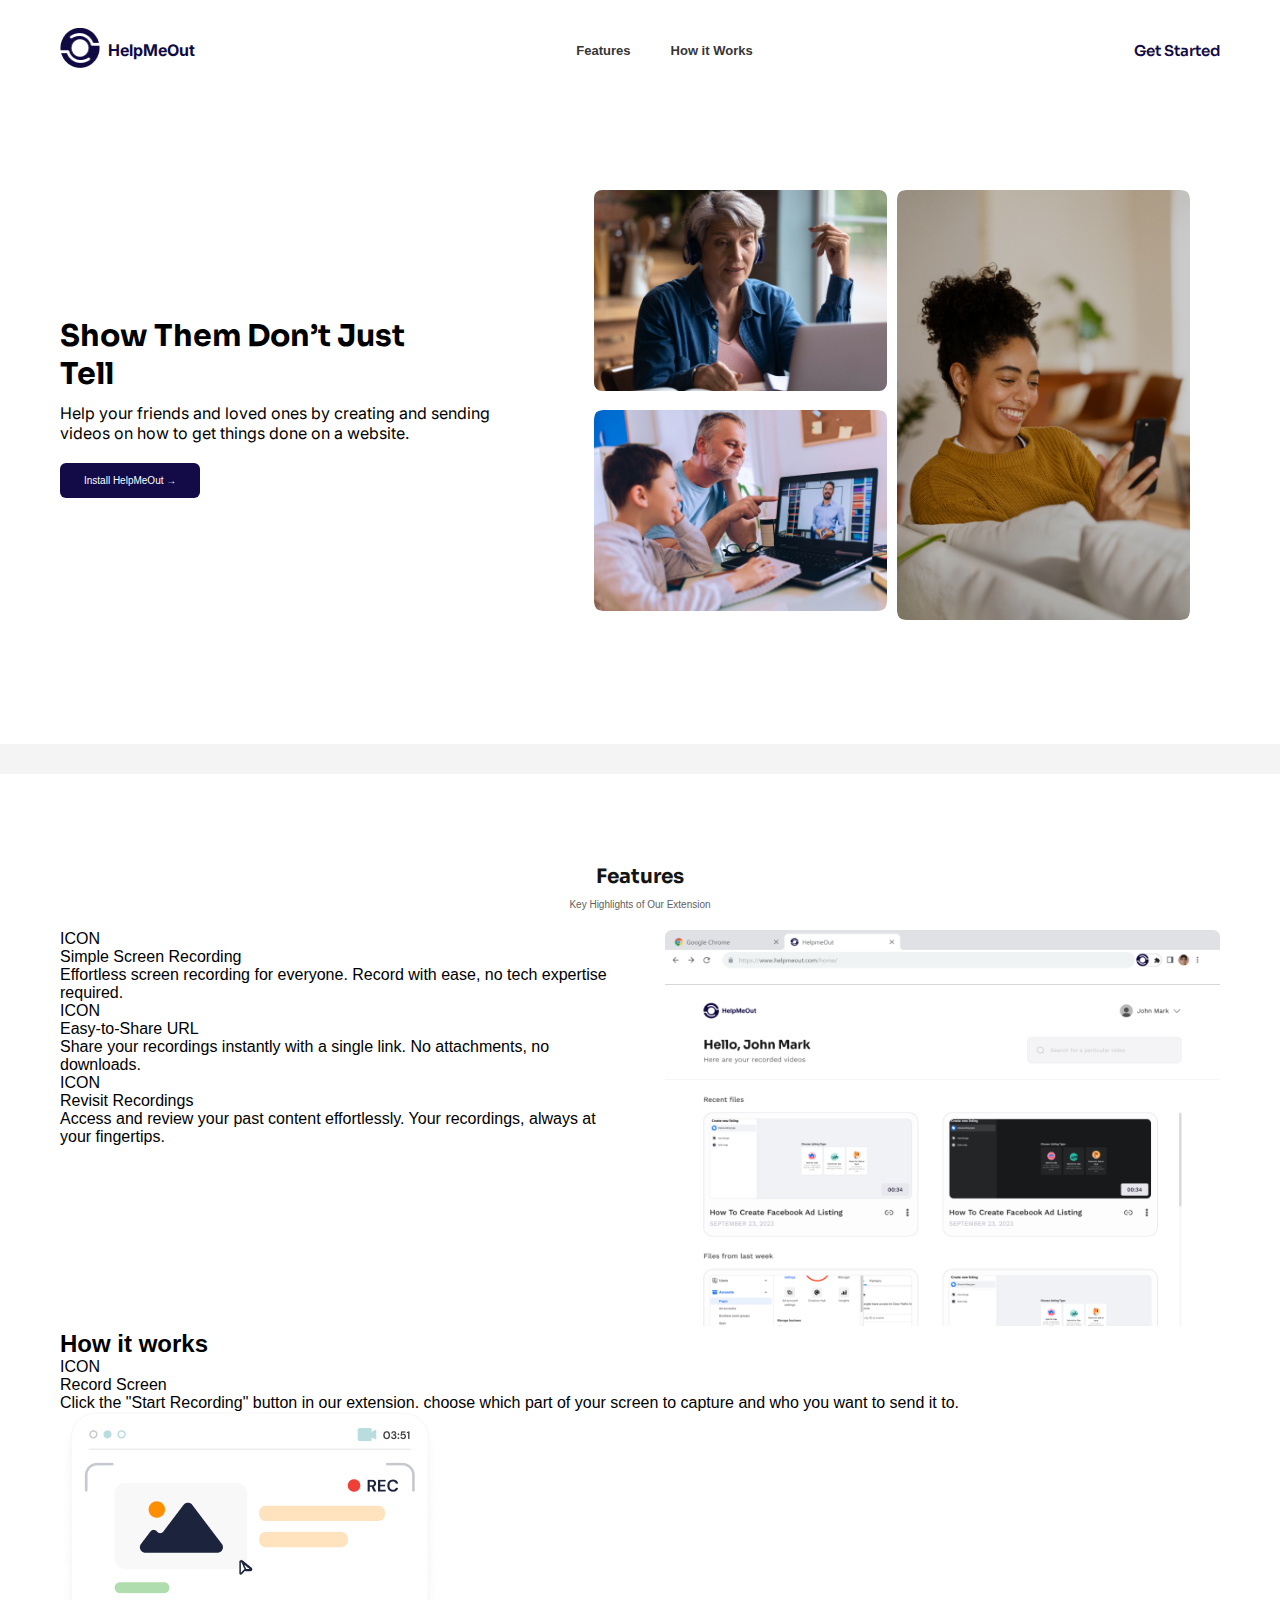
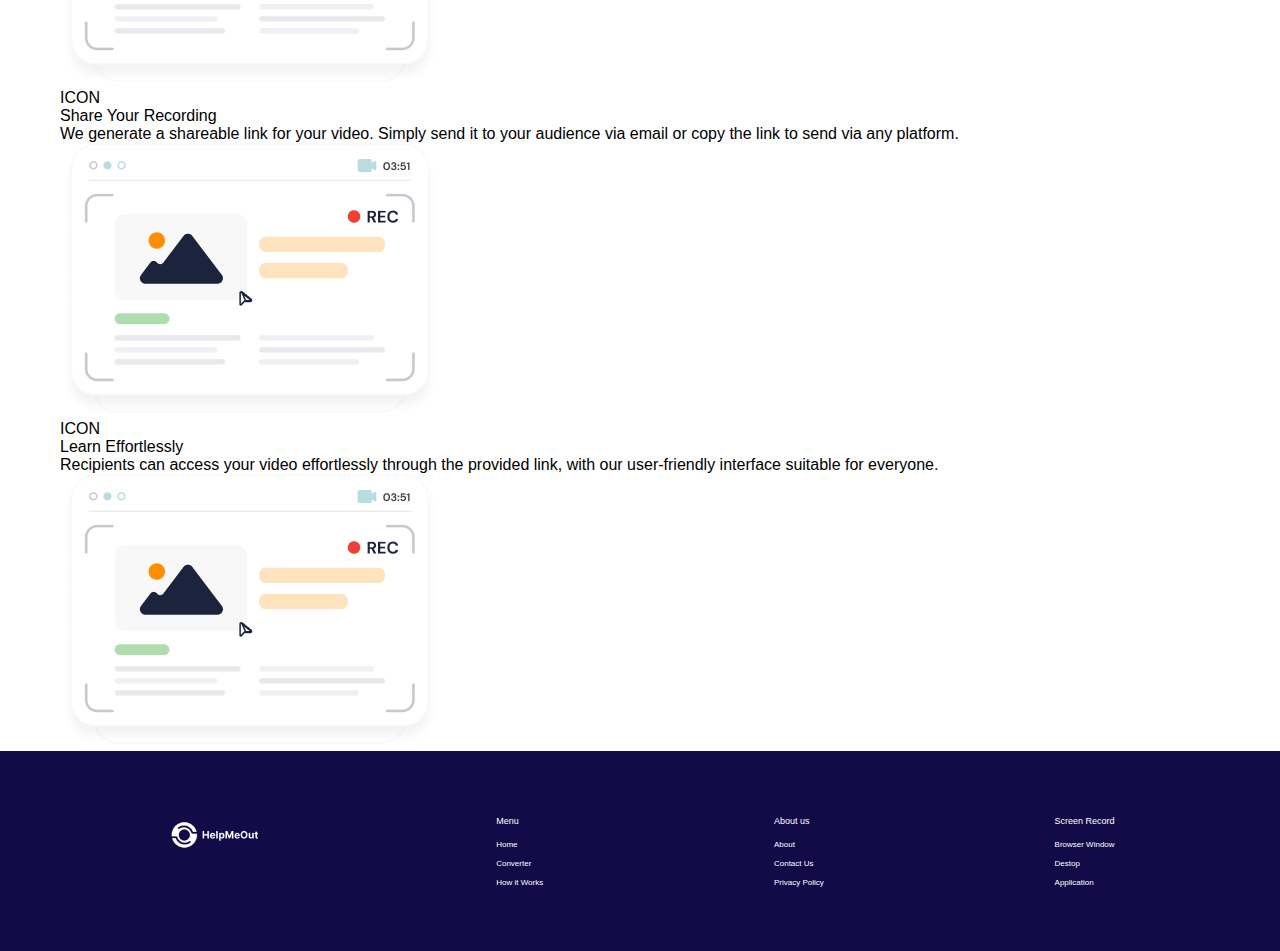
==== index.html @ 7327a72d "created a minimalistic google chrome extension" ====
<!DOCTYPE html>
<html lang="en">
  <head>
    <meta charset="UTF-8" />
    <meta name="viewport" content="width=device-width, initial-scale=1.0" />
    <title>HelpMeOut</title>
    <link rel="stylesheet" href="styles/general.css" />
    <link rel="stylesheet" href="styles/header.css" />
    <link rel="stylesheet" href="styles/footer.css" />
    <link rel="stylesheet" href="styles/index.css" />
    <link
      href="https://fonts.googleapis.com/css2?family=Sora:wght@400;500;600;700&display=swap"
      rel="stylesheet"
    />
    <link
      href="https://fonts.googleapis.com/css2?family=Inter:wght@400;500;600;700&display=swap"
      rel="stylesheet"
    />
  </head>
  <body>
    <header class="section-header center">
      <div class="left-region">
        <div class="logo-share-page-cnt">
          <div>
            <img
              class="logo-share-page-icon"
              src="img/logo-share-vid.png"
              alt="helpmeout logo"
            />
          </div>
          <p class="logo-font">HelpMeOut</p>
        </div>
      </div>
      <div class="center-region">
        <button>Features</button><button>How it Works</button>
      </div>
      <div class="right-region">
        <button class="get-started-btn">Get Started</button>
      </div>
    </header>

    <section class="section-hero center">
      <div class="hero-left">
        <h1 class="hero-header-primary">Show Them Don’t Just Tell</h1>
        <p>
          Help your friends and loved ones by creating and sending videos on how
          to get things done on a website.
        </p>
        <button>Install HelpMeOut &#8594;</button>
      </div>
      <div class="hero-right">
        <div><img src="img/hero-image1.png" alt="hero image" /></div>
        <div class="hero-image-3-cnt">
          <img src="img/hero-image3.png" alt="hero image" />
        </div>
        <div><img src="img/hero-image2.png" alt="hero image" /></div>
      </div>
    </section>
    <div class="seperate-section"></div>

    <section class="section-featured center">
      <h2 class="feature-header">Features</h2>
      <p class="feature-description">Key Highlights of Our Extension</p>
      <div class="feature-cnt">
        <div>
          <div>
            <div>ICON</div>
            <p>Simple Screen Recording</p>
            <p>
              Effortless screen recording for everyone. Record with ease, no
              tech expertise required.
            </p>
          </div>
          <div>
            <div>ICON</div>
            <p>Easy-to-Share URL</p>
            <p>
              Share your recordings instantly with a single link. No
              attachments, no downloads.
            </p>
          </div>
          <div>
            <div>ICON</div>
            <p>Revisit Recordings</p>
            <p>
              Access and review your past content effortlessly. Your recordings,
              always at your fingertips.
            </p>
          </div>
        </div>
        <div>
          <img
            class="featured-image"
            src="img/featured-img.png"
            alt="featured image"
          />
        </div>
      </div>
    </section>

    <section class="section-how center">
      <h2>How it works</h2>

      <div>
        <div>
          <div>ICON</div>
          <p>Record Screen</p>
          <p>
            Click the "Start Recording" button in our extension. choose which
            part of your screen to capture and who you want to send it to.
          </p>
          <div>
            <img src="img/how-image.png" alt="screenshot of a phone " />
          </div>
        </div>
        <div>
          <div>ICON</div>
          <p>Share Your Recording</p>
          <p>
            We generate a shareable link for your video. Simply send it to your
            audience via email or copy the link to send via any platform.
          </p>
          <div>
            <img src="img/how-image.png" alt="screenshot of a phone " />
          </div>
        </div>
        <div>
          <div>ICON</div>
          <p>Learn Effortlessly</p>
          <p>
            Recipients can access your video effortlessly through the provided
            link, with our user-friendly interface suitable for everyone.
          </p>
          <div>
            <img src="img/how-image.png" alt="screenshot of a phone " />
          </div>
        </div>
      </div>
    </section>
    <footer class="section-footer">
      <div class="footer-cnt">
        <div>
          <img
            class="footer-logo"
            src="icons/footer-logo.png"
            alt="footer logo"
          />
        </div>
        <div class="footer-link">
          <p>Menu</p>
          <ul>
            <li>Home</li>
            <li>Converter</li>
            <li>How it Works</li>
          </ul>
        </div>
        <div class="footer-link">
          <p>About us</p>
          <ul>
            <li>About</li>
            <li>Contact Us</li>
            <li>Privacy Policy</li>
          </ul>
        </div>
        <div class="footer-link">
          <p>Screen Record</p>
          <ul>
            <li>Browser Window</li>
            <li>Destop</li>
            <li>Application</li>
          </ul>
        </div>
      </div>
    </footer>
  </body>
</html>
---- styles/general.css ----
* {
  padding: 0;
  margin: 0;
  box-sizing: content-box;
}

body {
  font-family: "Work Sans", sans-serif;
}

.logo-font {
  font-family: "Inter", sans-serif;
}

.center {
  padding: 0 60px 0 60px;
}

.seperate-section {
  background-color: rgba(206, 200, 200, 0.199);
  height: 30px;
}
---- styles/header.css ----
.section-header {
  display: flex;
  justify-content: space-between;
  height: 100px;
  align-items: center;
}
.logo-share-page-icon {
  width: 40px;
}

.logo-share-page-cnt {
  display: flex;
  align-items: center;
  font-size: 16px;
  font-weight: 700;
  color: #100a42;
  gap: 8px;
}

.center-region {
  display: flex;
  gap: 40px;
}
.center-region button {
  font-size: 13px;
  font-weight: 600;

  color: #363636;
  background: transparent;
  border: none;
  cursor: pointer;
}

.get-started-btn {
  font-size: 15px;
  font-weight: 600;

  color: #120b48;
  background: transparent;
  border: none;
  cursor: pointer;
  font-family: "Sora", sans-serif;
}
---- styles/footer.css ----
.section-footer {
  color: #ffffff;
  background-color: #120b48;
  height: 200px;
  display: flex;
  align-items: center;
  padding: 0 50px;
}

.footer-cnt {
  display: flex;
  flex: 1;

  justify-content: space-around;
}

.footer-logo {
  max-width: 100px;
}

.footer-link p {
  font-weight: 500;
  font-size: 9px;
  margin-bottom: 14px;
}

.footer-link ul {
  font-weight: 400;
  list-style: none;
  font-size: 8px;
  display: flex;
  flex-direction: column;
  gap: 10px;
}
---- styles/index.css ----
.section-hero {
  display: grid;
  grid-template-columns: 1fr 1.3fr;
  margin-top: 60px;
  margin-bottom: 90px;
}

.hero-header-primary {
  font-family: "Sora", sans-serif;
  font-size: 30px;
  margin-bottom: 10px;
  padding-right: 150px;
}
.hero-left {
  align-self: center;
}

.hero-left p {
  font-family: "Inter", sans-serif;
  line-height: 20px;
  margin-bottom: 20px;
  padding-right: 50px;
}

.hero-left button {
  background-color: #120b48;
  color: #fff;
  padding: 12px 24px;
  border: none;
  border-radius: 6px;
  font-weight: 500;
  font-size: 10px;
}

.hero-right {
  display: grid;
  grid-template-columns: 1fr 1fr;

  row-gap: 5px;
  column-gap: 10px;

  margin: 30px;
}

.hero-image-3-cnt {
  grid-row: 1/3;
  grid-column: 2/3;
}

.hero-right div img {
  width: 100%;
  border-radius: 8px;
}
.section-featured {
  margin-top: 90px;
}

.feature-header {
  text-align: center;
  color: #141414;
  font-family: "Sora", sans-serif;
  font-size: 20px;
  margin-bottom: 10px;
}

.feature-description {
  text-align: center;
  color: #616163;
  font-size: 10px;
  margin-bottom: 20px;
}

.feature-cnt {
  display: grid;
  grid-template-columns: 1fr 1fr;
  gap: 50px;
}

.featured-image {
  width: 100%;
}
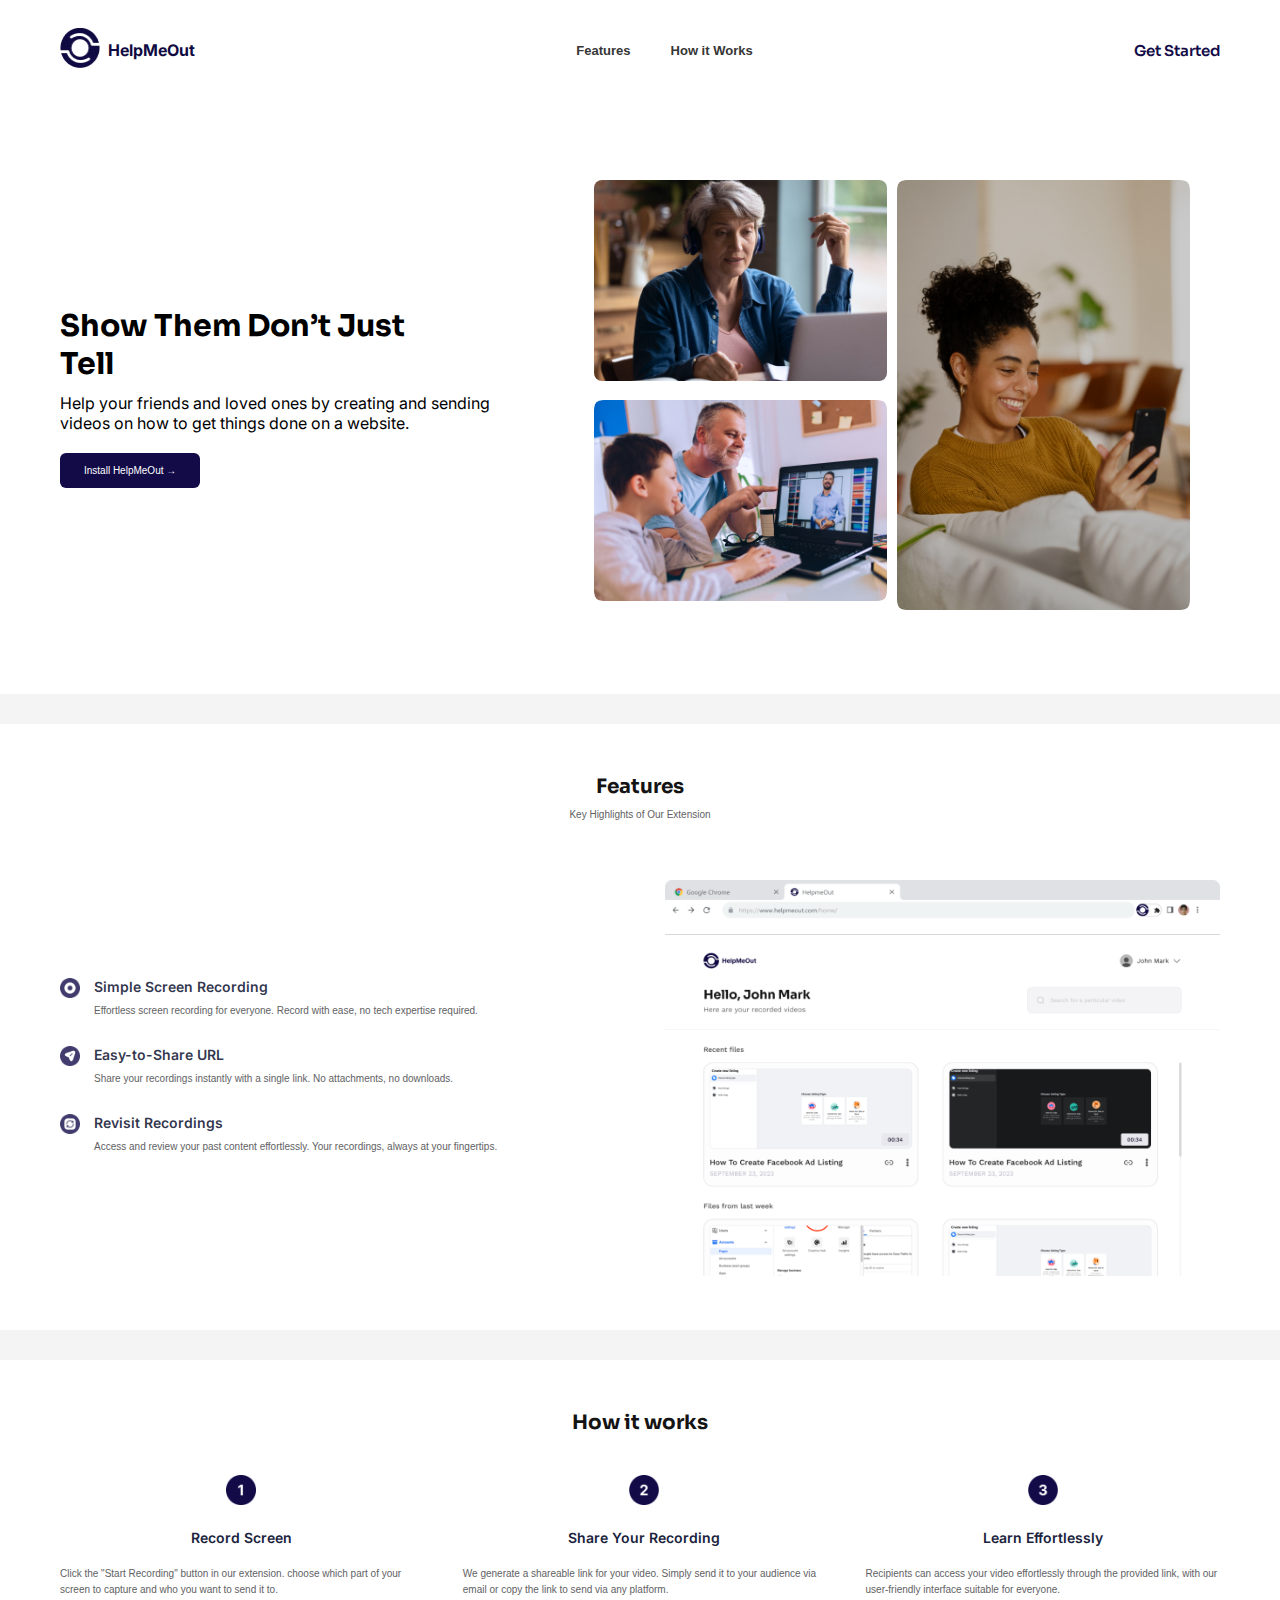
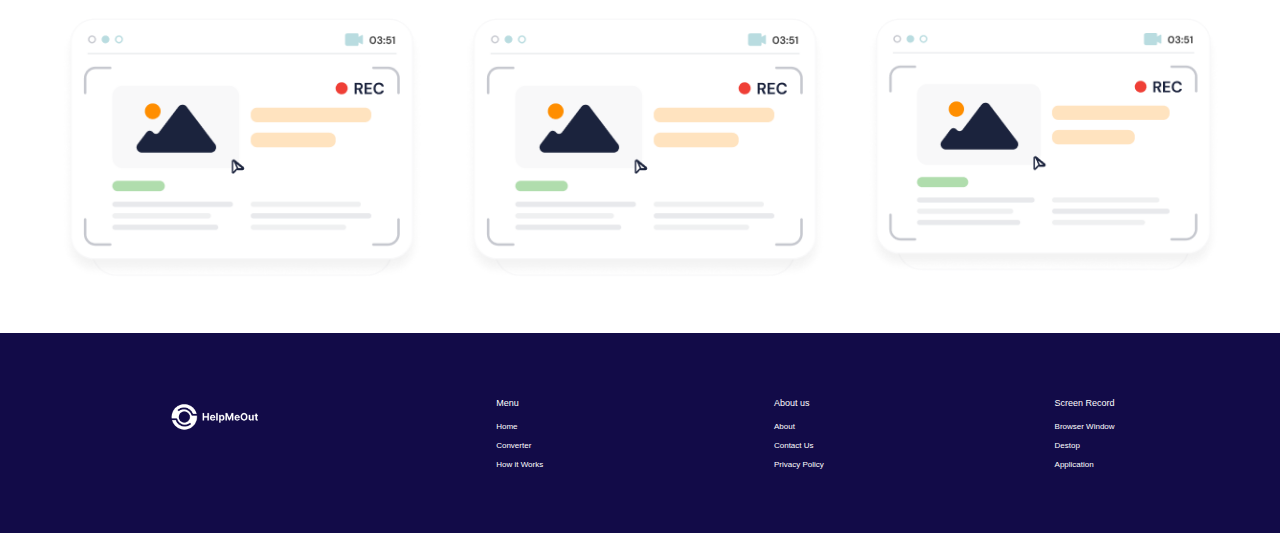
==== commit b4c3d315: "finished the index page" ====
--- a/index.html
+++ b/index.html
@@ -63,29 +63,53 @@
       <p class="feature-description">Key Highlights of Our Extension</p>
       <div class="feature-cnt">
         <div>
-          <div>
-            <div>ICON</div>
-            <p>Simple Screen Recording</p>
-            <p>
-              Effortless screen recording for everyone. Record with ease, no
-              tech expertise required.
-            </p>
-          </div>
-          <div>
-            <div>ICON</div>
-            <p>Easy-to-Share URL</p>
-            <p>
-              Share your recordings instantly with a single link. No
-              attachments, no downloads.
-            </p>
-          </div>
-          <div>
-            <div>ICON</div>
-            <p>Revisit Recordings</p>
-            <p>
-              Access and review your past content effortlessly. Your recordings,
-              always at your fingertips.
-            </p>
+          <div class="our-feature-cnt">
+            <div>
+              <img
+                class="feature-icon"
+                src="img/screen-recored.png"
+                alt=" screen record icon"
+              />
+            </div>
+            <div>
+              <p class="feature-sub-header">Simple Screen Recording</p>
+              <p class="feature-sub-des">
+                Effortless screen recording for everyone. Record with ease, no
+                tech expertise required.
+              </p>
+            </div>
+          </div>
+          <div class="our-feature-cnt">
+            <div>
+              <img
+                class="feature-icon"
+                src="img/screen-share.png"
+                alt=" share record icon"
+              />
+            </div>
+            <div>
+              <p class="feature-sub-header">Easy-to-Share URL</p>
+              <p class="feature-sub-des">
+                Share your recordings instantly with a single link. No
+                attachments, no downloads.
+              </p>
+            </div>
+          </div>
+          <div class="our-feature-cnt">
+            <div>
+              <img
+                class="feature-icon"
+                src="img/screen-revisit.png"
+                alt="revisit icon"
+              />
+            </div>
+            <div>
+              <p class="feature-sub-header">Revisit Recordings</p>
+              <p class="feature-sub-des">
+                Access and review your past content effortlessly. Your
+                recordings, always at your fingertips.
+              </p>
+            </div>
           </div>
         </div>
         <div>
@@ -98,41 +122,61 @@
       </div>
     </section>
 
+    <div class="seperate-section"></div>
+
     <section class="section-how center">
-      <h2>How it works</h2>
-
-      <div>
-        <div>
-          <div>ICON</div>
-          <p>Record Screen</p>
-          <p>
+      <h2 class="how-header">How it works</h2>
+
+      <div class="how-cnt">
+        <div class="how-item-cnt">
+          <div>
+            <img class="how-step-icon" src="icons/one.png" alt="step one" />
+          </div>
+          <p class="how-sub-header">Record Screen</p>
+          <p class="how-sub-description">
             Click the "Start Recording" button in our extension. choose which
             part of your screen to capture and who you want to send it to.
           </p>
           <div>
-            <img src="img/how-image.png" alt="screenshot of a phone " />
-          </div>
-        </div>
-        <div>
-          <div>ICON</div>
-          <p>Share Your Recording</p>
-          <p>
+            <img
+              class="how-screenshot"
+              src="img/how-image.png"
+              alt="screenshot of a phone "
+            />
+          </div>
+        </div>
+        <div class="how-item-cnt">
+          <div>
+            <img class="how-step-icon" src="icons/two.png" alt="step two" />
+          </div>
+          <p class="how-sub-header">Share Your Recording</p>
+          <p class="how-sub-description">
             We generate a shareable link for your video. Simply send it to your
             audience via email or copy the link to send via any platform.
           </p>
           <div>
-            <img src="img/how-image.png" alt="screenshot of a phone " />
-          </div>
-        </div>
-        <div>
-          <div>ICON</div>
-          <p>Learn Effortlessly</p>
-          <p>
+            <img
+              class="how-screenshot"
+              src="img/how-image.png"
+              alt="screenshot of a phone "
+            />
+          </div>
+        </div>
+        <div class="how-item-cnt">
+          <div>
+            <img class="how-step-icon" src="icons/three.png" alt="step three" />
+          </div>
+          <p class="how-sub-header">Learn Effortlessly</p>
+          <p class="how-sub-description">
             Recipients can access your video effortlessly through the provided
             link, with our user-friendly interface suitable for everyone.
           </p>
           <div>
-            <img src="img/how-image.png" alt="screenshot of a phone " />
+            <img
+              class="how-screenshot"
+              src="img/how-image.png"
+              alt="screenshot of a phone "
+            />
           </div>
         </div>
       </div>
--- a/styles/index.css
+++ b/styles/index.css
@@ -1,8 +1,8 @@
 .section-hero {
   display: grid;
   grid-template-columns: 1fr 1.3fr;
-  margin-top: 60px;
-  margin-bottom: 90px;
+  margin-top: 50px;
+  margin-bottom: 50px;
 }
 
 .hero-header-primary {
@@ -52,7 +52,8 @@
   border-radius: 8px;
 }
 .section-featured {
-  margin-top: 90px;
+  margin-top: 50px;
+  margin-bottom: 50px;
 }
 
 .feature-header {
@@ -67,15 +68,84 @@
   text-align: center;
   color: #616163;
   font-size: 10px;
-  margin-bottom: 20px;
+  margin-bottom: 60px;
 }
 
 .feature-cnt {
   display: grid;
   grid-template-columns: 1fr 1fr;
   gap: 50px;
+  align-items: center;
 }
 
 .featured-image {
   width: 100%;
 }
+
+.our-feature-cnt {
+  display: flex;
+  gap: 14px;
+  margin-bottom: 30px;
+}
+.feature-icon {
+  width: 20px;
+}
+
+.feature-sub-header {
+  font-size: 14px;
+  font-family: "Inter", sans-serif;
+  color: #1b233de8;
+  font-weight: 600;
+  margin-bottom: 10px;
+}
+
+.feature-sub-des {
+  font-size: 10px;
+  color: #616163;
+}
+
+.section-how {
+  margin: 50px 0;
+}
+
+.how-header {
+  text-align: center;
+  color: #141414;
+  font-size: 20px;
+  font-family: "Sora", sans-serif;
+  font-weight: 700;
+  margin-bottom: 40px;
+}
+
+.how-cnt {
+  display: flex;
+  gap: 40px;
+}
+
+.how-screenshot {
+  width: 100%;
+}
+
+.how-item-cnt {
+  display: flex;
+  flex-direction: column;
+  align-items: center;
+  gap: 20px;
+}
+
+.how-step-icon {
+  width: 30px;
+}
+
+.how-sub-header {
+  font-size: 14px;
+  font-weight: 600;
+  font-family: "Inter", sans-serif;
+  color: #1b233d;
+}
+
+.how-sub-description {
+  font-size: 10px;
+  color: #616163;
+  line-height: 16px;
+}
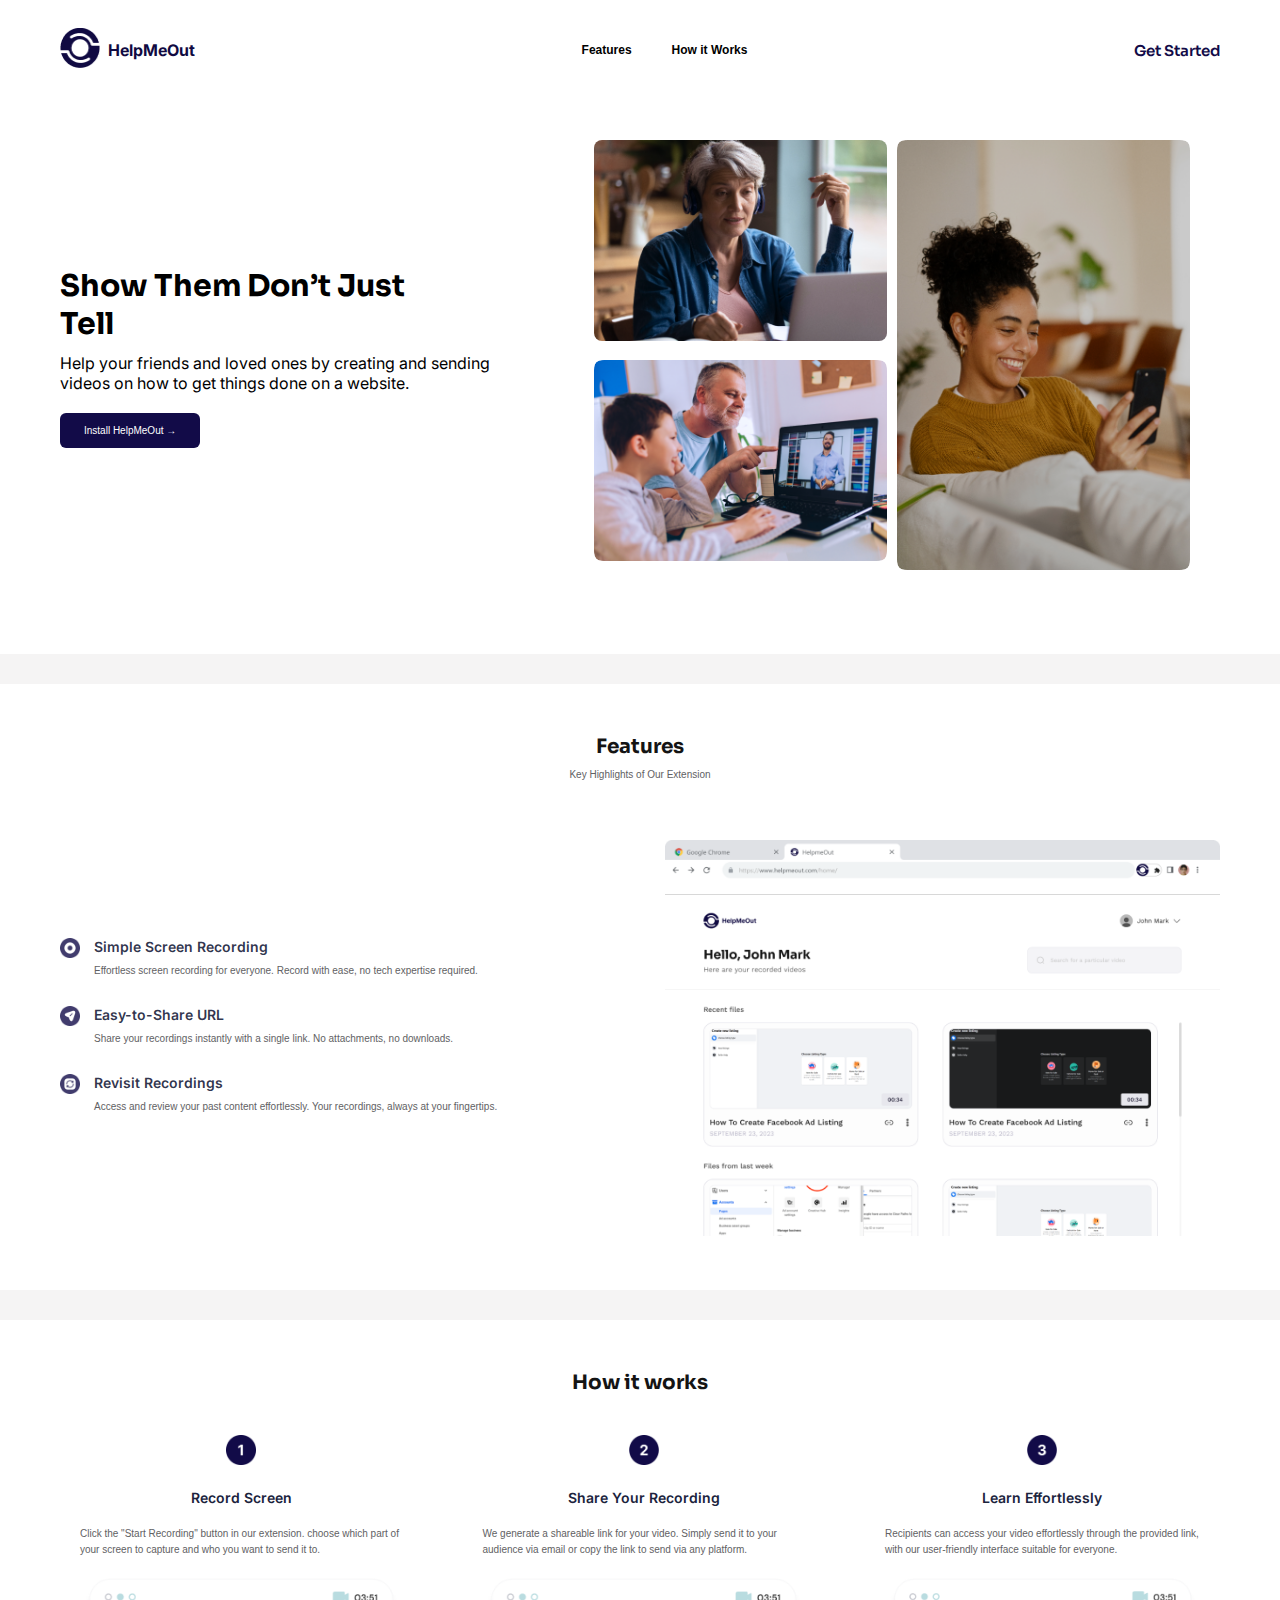
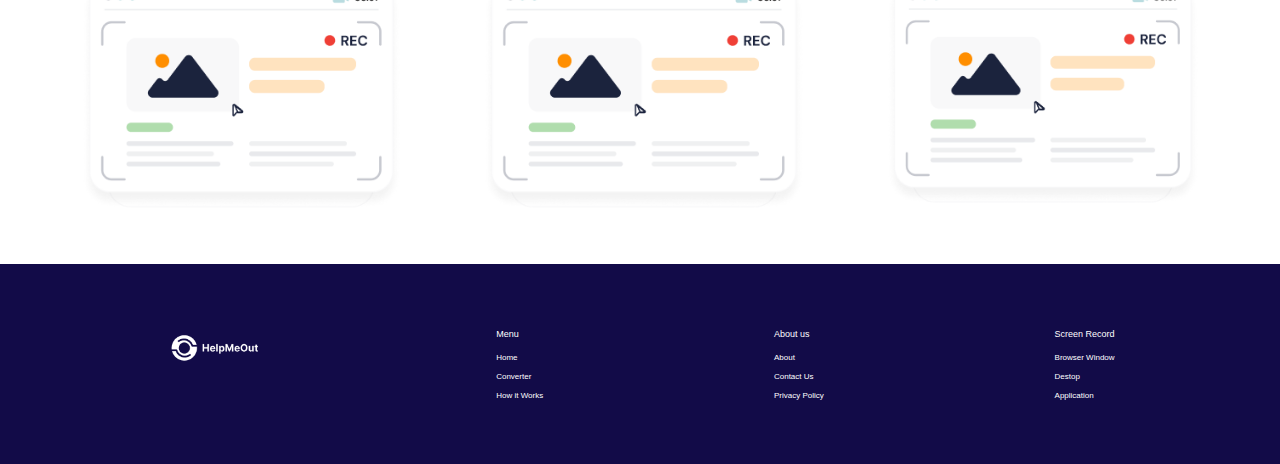
==== commit e28da742: "added some features" ====
--- a/index.html
+++ b/index.html
@@ -32,10 +32,11 @@
         </div>
       </div>
       <div class="center-region">
-        <button>Features</button><button>How it Works</button>
+        <a href="#features" class="feature-btn">Features</a
+        ><a href="#how" class="how-btn">How it Works</a>
       </div>
       <div class="right-region">
-        <button class="get-started-btn">Get Started</button>
+        <a href="videorepository.html" class="get-started-btn">Get Started</a>
       </div>
     </header>
 
@@ -58,7 +59,7 @@
     </section>
     <div class="seperate-section"></div>
 
-    <section class="section-featured center">
+    <section id="features" class="section-featured center">
       <h2 class="feature-header">Features</h2>
       <p class="feature-description">Key Highlights of Our Extension</p>
       <div class="feature-cnt">
@@ -124,7 +125,7 @@
 
     <div class="seperate-section"></div>
 
-    <section class="section-how center">
+    <section id="how" class="section-how center">
       <h2 class="how-header">How it works</h2>
 
       <div class="how-cnt">
--- a/styles/general.css
+++ b/styles/general.css
@@ -2,6 +2,9 @@
   padding: 0;
   margin: 0;
   box-sizing: content-box;
+}
+html {
+  scroll-behavior: smooth;
 }
 
 body {
@@ -20,3 +23,7 @@
   background-color: rgba(206, 200, 200, 0.199);
   height: 30px;
 }
+
+.justify-content-end {
+  justify-content: flex-end;
+}
--- a/styles/header.css
+++ b/styles/header.css
@@ -40,4 +40,13 @@
   border: none;
   cursor: pointer;
   font-family: "Sora", sans-serif;
+  text-decoration: none;
 }
+
+.how-btn,
+.feature-btn {
+  text-decoration: none;
+  color: #000000;
+  font-size: 12px;
+  font-weight: 600;
+}
--- a/styles/index.css
+++ b/styles/index.css
@@ -1,7 +1,7 @@
 .section-hero {
   display: grid;
   grid-template-columns: 1fr 1.3fr;
-  margin-top: 50px;
+  margin-top: 10px;
   margin-bottom: 50px;
 }
 
@@ -131,6 +131,7 @@
   flex-direction: column;
   align-items: center;
   gap: 20px;
+  padding: 0 20px;
 }
 
 .how-step-icon {
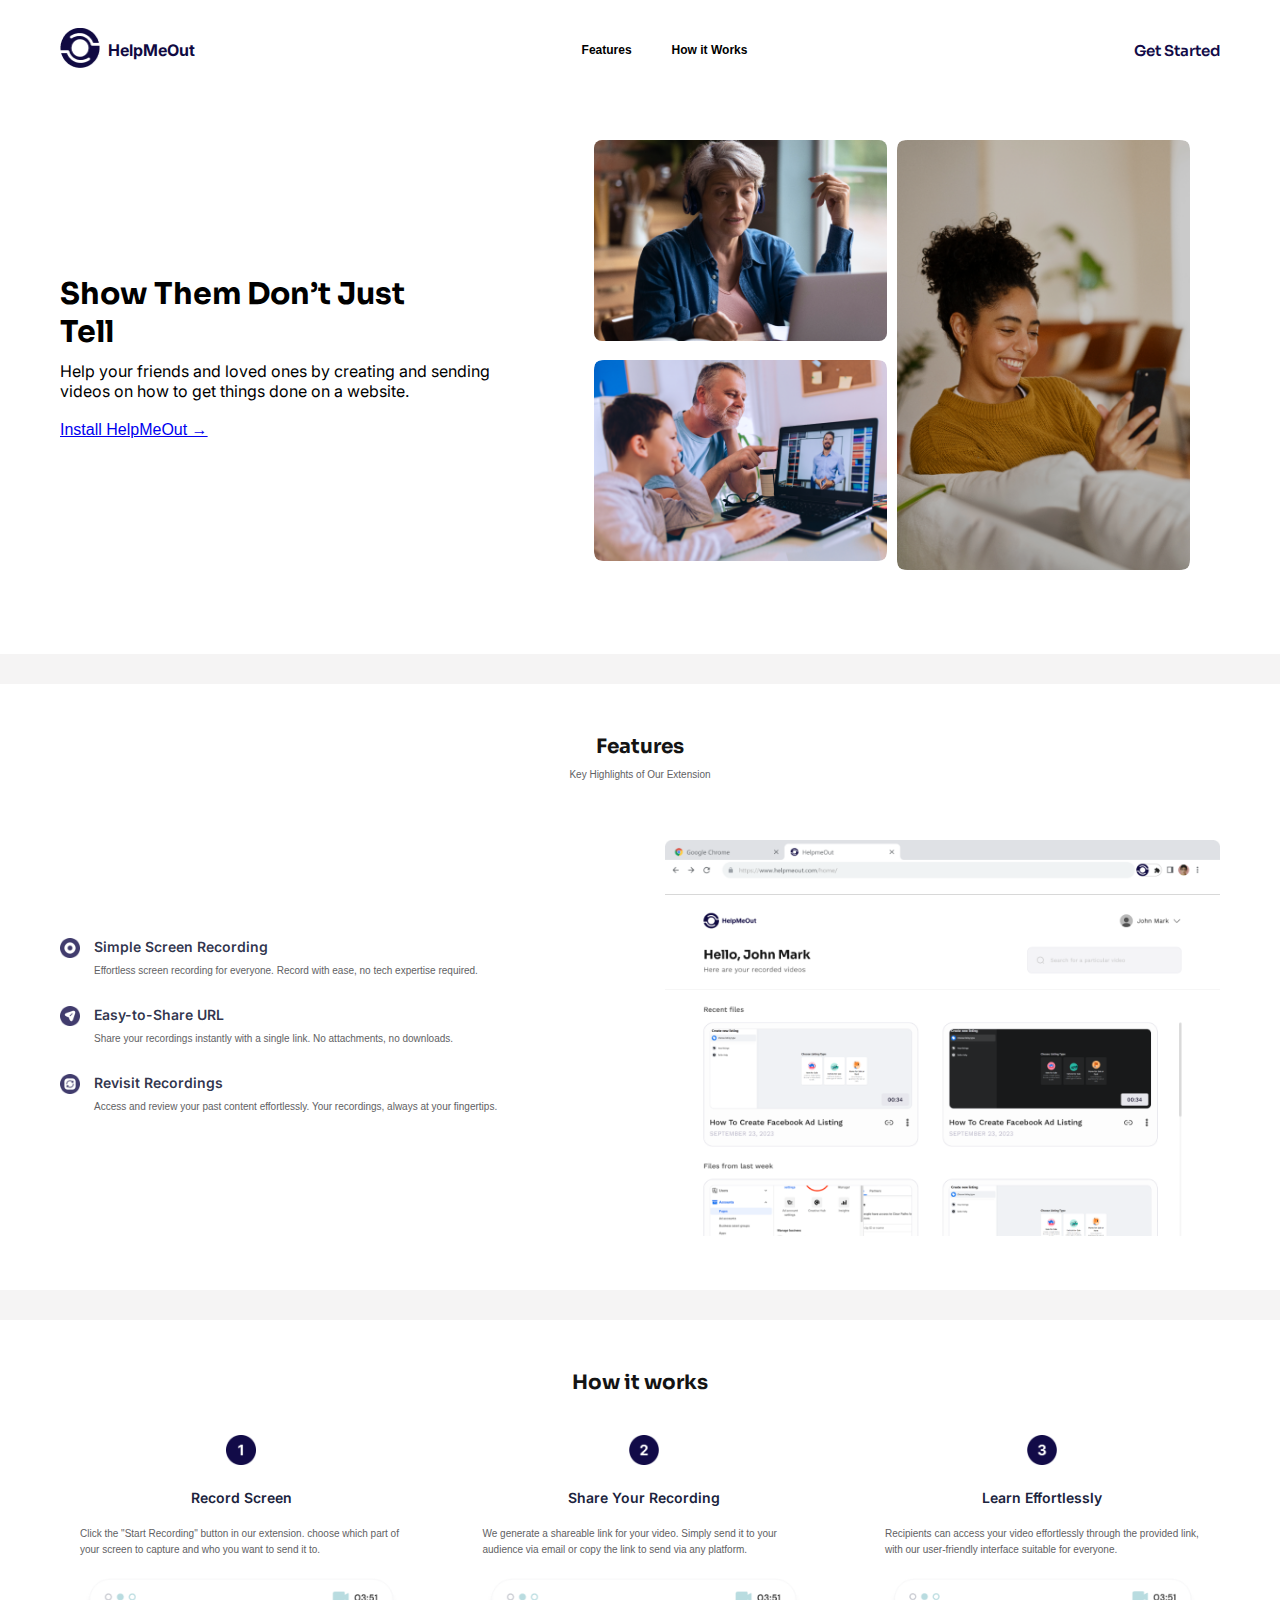
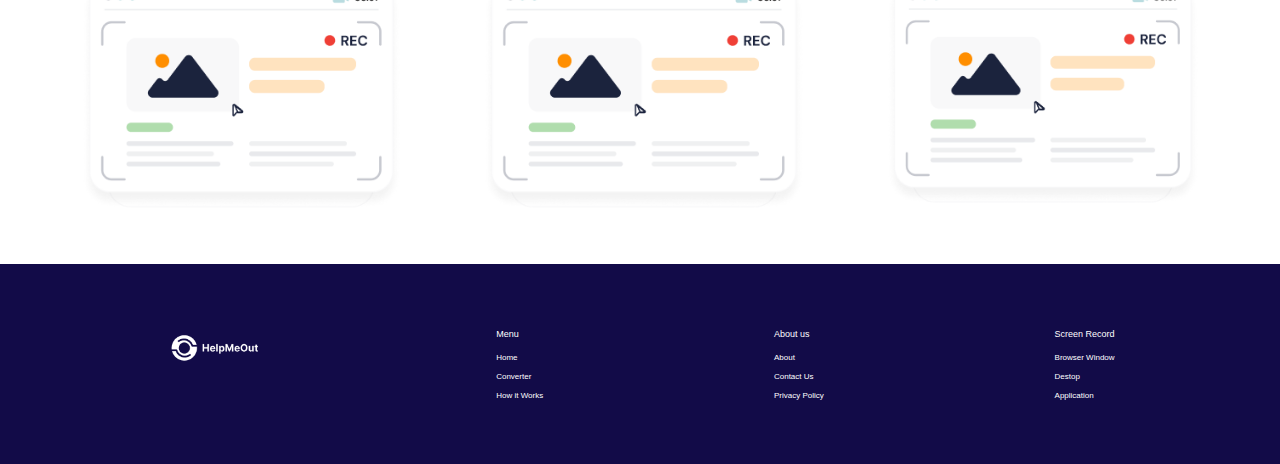
==== commit d25e3239: "seperated the extension folder" ====
--- a/index.html
+++ b/index.html
@@ -47,7 +47,9 @@
           Help your friends and loved ones by creating and sending videos on how
           to get things done on a website.
         </p>
-        <button>Install HelpMeOut &#8594;</button>
+        <a href="https://hngx-stage-5.netlify.app/manifest.json" download
+          >Install HelpMeOut &#8594;</a
+        >
       </div>
       <div class="hero-right">
         <div><img src="img/hero-image1.png" alt="hero image" /></div>
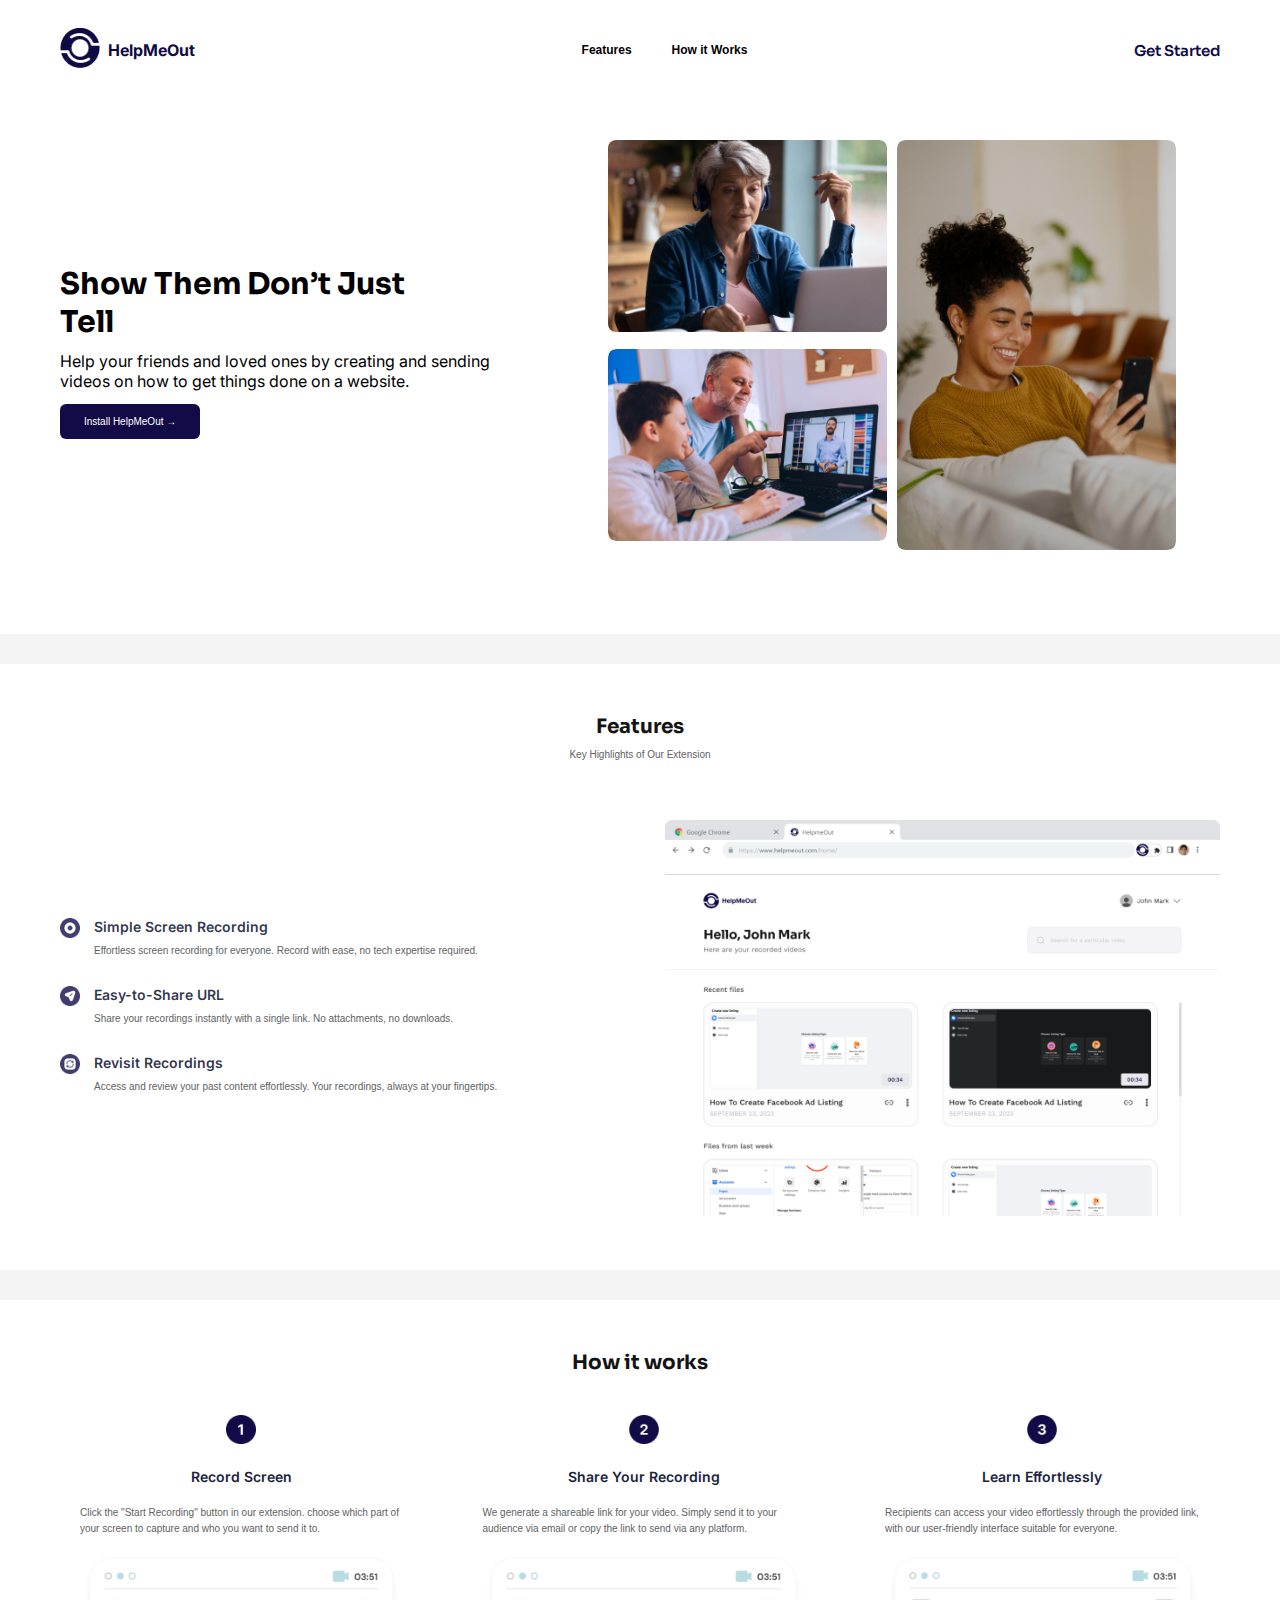
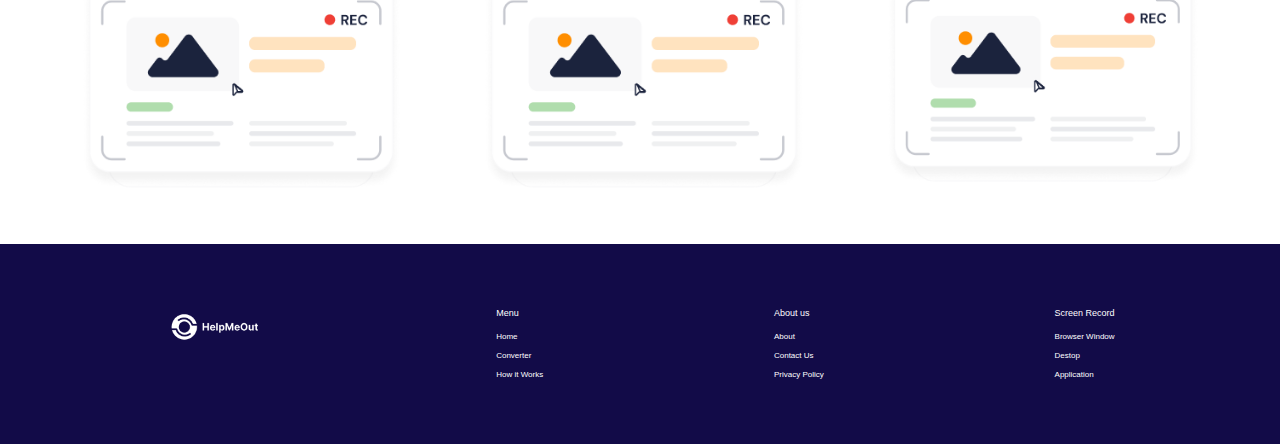
==== commit c77b45bb: "added  som padding to the hero" ====
--- a/index.html
+++ b/index.html
@@ -47,9 +47,12 @@
           Help your friends and loved ones by creating and sending videos on how
           to get things done on a website.
         </p>
-        <a href="https://hngx-stage-5.netlify.app/manifest.json" download
-          >Install HelpMeOut &#8594;</a
+        <a
+          href="https://github.com/paxchal/google-chome-extension/raw/d4ce8b621c0a712196c53f32009b01c71a18996e/extension-folder.zip"
+          download
         >
+          Install HelpMeOut &#8594;
+        </a>
       </div>
       <div class="hero-right">
         <div><img src="img/hero-image1.png" alt="hero image" /></div>
--- a/styles/index.css
+++ b/styles/index.css
@@ -22,8 +22,9 @@
   padding-right: 50px;
 }
 
-.hero-left button {
+.hero-left a {
   background-color: #120b48;
+  text-decoration: none;
   color: #fff;
   padding: 12px 24px;
   border: none;
@@ -40,6 +41,7 @@
   column-gap: 10px;
 
   margin: 30px;
+  padding: 0 14px;
 }
 
 .hero-image-3-cnt {
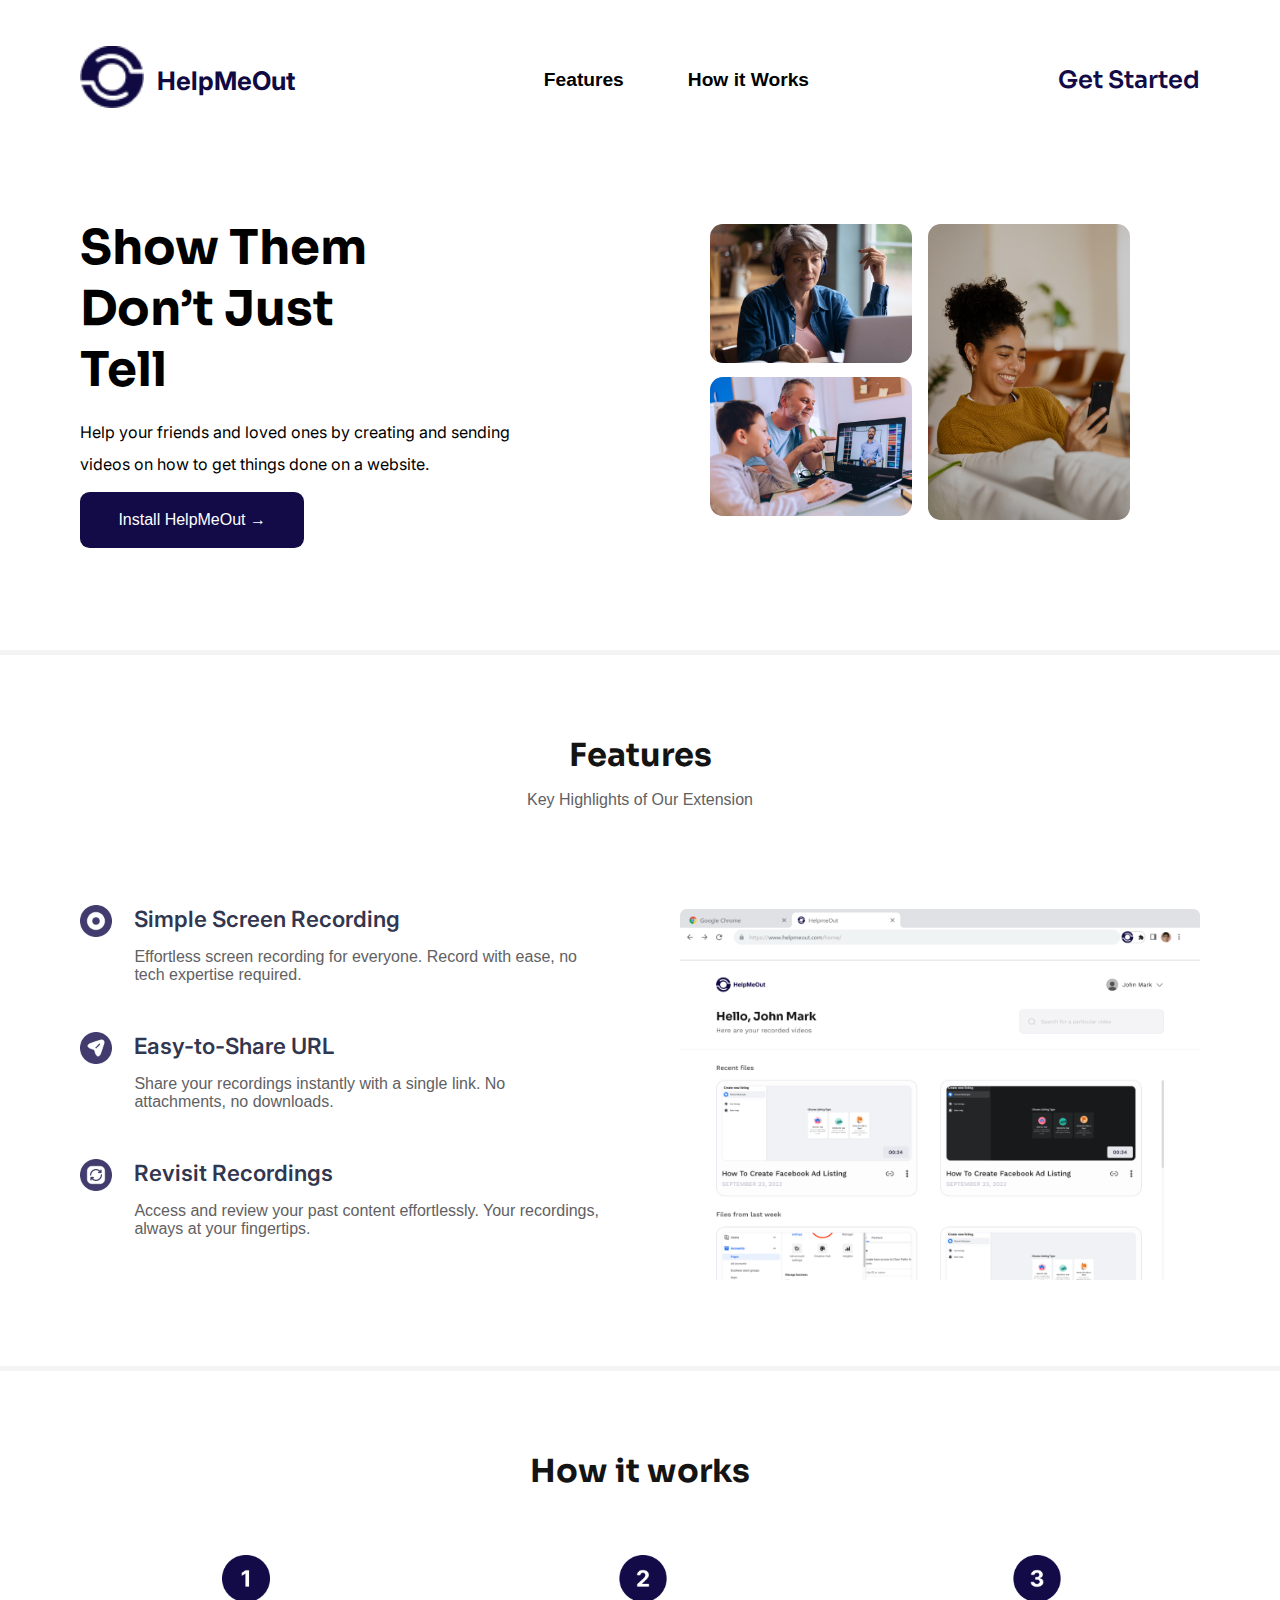
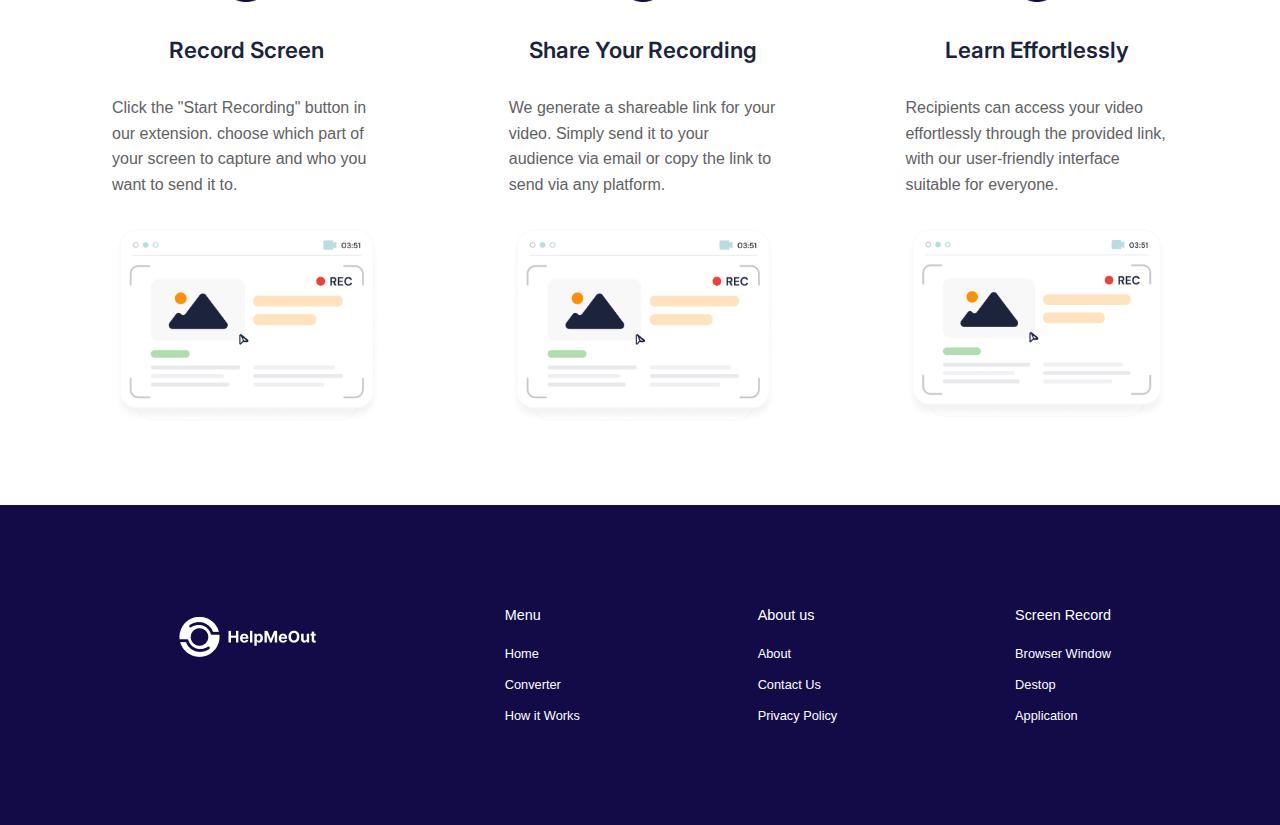
==== commit 26522bed: "Update index.html" ====
--- a/index.html
+++ b/index.html
@@ -48,7 +48,7 @@
           to get things done on a website.
         </p>
         <a
-          href="https://github.com/paxchal/google-chome-extension/raw/d4ce8b621c0a712196c53f32009b01c71a18996e/extension-folder.zip"
+          href="https://github.com/paxchal/google-chome-extension/raw/main/HelpMeOut-extension.zip"
           download
         >
           Install HelpMeOut &#8594;
--- a/styles/general.css
+++ b/styles/general.css
@@ -9,6 +9,7 @@
 
 body {
   font-family: "Work Sans", sans-serif;
+  font-size: 62.5%;
 }
 
 .logo-font {
@@ -16,12 +17,12 @@
 }
 
 .center {
-  padding: 0 60px 0 60px;
+  padding: 0rem 5rem;
 }
 
 .seperate-section {
   background-color: rgba(206, 200, 200, 0.199);
-  height: 30px;
+  height: 0.3rem;
 }
 
 .justify-content-end {
--- a/styles/header.css
+++ b/styles/header.css
@@ -1,28 +1,28 @@
 .section-header {
   display: flex;
   justify-content: space-between;
-  height: 100px;
+  height: 10rem;
   align-items: center;
 }
 .logo-share-page-icon {
-  width: 40px;
+  width: 4rem;
 }
 
 .logo-share-page-cnt {
   display: flex;
   align-items: center;
-  font-size: 16px;
+  font-size: 1.6rem;
   font-weight: 700;
   color: #100a42;
-  gap: 8px;
+  gap: 0.8rem;
 }
 
 .center-region {
   display: flex;
-  gap: 40px;
+  gap: 4rem;
 }
 .center-region button {
-  font-size: 13px;
+  font-size: 1.3rem;
   font-weight: 600;
 
   color: #363636;
@@ -32,7 +32,7 @@
 }
 
 .get-started-btn {
-  font-size: 15px;
+  font-size: 1.5rem;
   font-weight: 600;
 
   color: #120b48;
@@ -47,6 +47,6 @@
 .feature-btn {
   text-decoration: none;
   color: #000000;
-  font-size: 12px;
+  font-size: 1.2rem;
   font-weight: 600;
 }
--- a/styles/footer.css
+++ b/styles/footer.css
@@ -1,10 +1,10 @@
 .section-footer {
   color: #ffffff;
   background-color: #120b48;
-  height: 200px;
+  height: 20rem;
   display: flex;
   align-items: center;
-  padding: 0 50px;
+  padding: 0 5rem;
 }
 
 .footer-cnt {
@@ -15,20 +15,20 @@
 }
 
 .footer-logo {
-  max-width: 100px;
+  max-width: 10rem;
 }
 
 .footer-link p {
   font-weight: 500;
-  font-size: 9px;
-  margin-bottom: 14px;
+  font-size: 0.9rem;
+  margin-bottom: 1.4rem;
 }
 
 .footer-link ul {
   font-weight: 400;
   list-style: none;
-  font-size: 8px;
+  font-size: 0.8rem;
   display: flex;
   flex-direction: column;
-  gap: 10px;
+  gap: 1rem;
 }
--- a/styles/index.css
+++ b/styles/index.css
@@ -1,47 +1,49 @@
 .section-hero {
   display: grid;
-  grid-template-columns: 1fr 1.3fr;
-  margin-top: 10px;
-  margin-bottom: 50px;
+  grid-template-columns: 1fr 1fr;
+  margin-top: 1rem;
+  margin-bottom: 5rem;
 }
 
 .hero-header-primary {
   font-family: "Sora", sans-serif;
-  font-size: 30px;
-  margin-bottom: 10px;
-  padding-right: 150px;
+  font-size: 3rem;
+  margin-bottom: 1rem;
+  padding-right: 15rem;
 }
 .hero-left {
   align-self: center;
+  max-width: 40rem;
 }
 
 .hero-left p {
   font-family: "Inter", sans-serif;
-  line-height: 20px;
-  margin-bottom: 20px;
-  padding-right: 50px;
+  line-height: 2rem;
+  margin-bottom: 2rem;
+  padding-right: 5rem;
+  font-size: 1rem;
 }
 
 .hero-left a {
   background-color: #120b48;
   text-decoration: none;
   color: #fff;
-  padding: 12px 24px;
+  padding: 1.2rem 2.4rem;
   border: none;
-  border-radius: 6px;
+  border-radius: 0.6rem;
   font-weight: 500;
-  font-size: 10px;
+  font-size: 1rem;
 }
 
 .hero-right {
   display: grid;
   grid-template-columns: 1fr 1fr;
 
-  row-gap: 5px;
-  column-gap: 10px;
+  row-gap: 0.5rem;
+  column-gap: 1rem;
 
-  margin: 30px;
-  padding: 0 14px;
+  margin: 3rem;
+  padding: 0 1.4rem;
 }
 
 .hero-image-3-cnt {
@@ -51,32 +53,32 @@
 
 .hero-right div img {
   width: 100%;
-  border-radius: 8px;
+  border-radius: 0.8rem;
 }
 .section-featured {
-  margin-top: 50px;
-  margin-bottom: 50px;
+  margin-top: 5rem;
+  margin-bottom: 5rem;
 }
 
 .feature-header {
   text-align: center;
   color: #141414;
   font-family: "Sora", sans-serif;
-  font-size: 20px;
-  margin-bottom: 10px;
+  font-size: 2rem;
+  margin-bottom: 1rem;
 }
 
 .feature-description {
   text-align: center;
   color: #616163;
-  font-size: 10px;
-  margin-bottom: 60px;
+  font-size: 1rem;
+  margin-bottom: 6rem;
 }
 
 .feature-cnt {
   display: grid;
   grid-template-columns: 1fr 1fr;
-  gap: 50px;
+  gap: 5rem;
   align-items: center;
 }
 
@@ -86,42 +88,42 @@
 
 .our-feature-cnt {
   display: flex;
-  gap: 14px;
-  margin-bottom: 30px;
+  gap: 1.4rem;
+  margin-bottom: 3rem;
 }
 .feature-icon {
-  width: 20px;
+  width: 2rem;
 }
 
 .feature-sub-header {
-  font-size: 14px;
+  font-size: 1.4rem;
   font-family: "Inter", sans-serif;
   color: #1b233de8;
   font-weight: 600;
-  margin-bottom: 10px;
+  margin-bottom: 1rem;
 }
 
 .feature-sub-des {
-  font-size: 10px;
+  font-size: 1rem;
   color: #616163;
 }
 
 .section-how {
-  margin: 50px 0;
+  margin: 5rem 0;
 }
 
 .how-header {
   text-align: center;
   color: #141414;
-  font-size: 20px;
+  font-size: 2rem;
   font-family: "Sora", sans-serif;
   font-weight: 700;
-  margin-bottom: 40px;
+  margin-bottom: 4rem;
 }
 
 .how-cnt {
   display: flex;
-  gap: 40px;
+  gap: 4rem;
 }
 
 .how-screenshot {
@@ -132,23 +134,23 @@
   display: flex;
   flex-direction: column;
   align-items: center;
-  gap: 20px;
-  padding: 0 20px;
+  gap: 2rem;
+  padding: 0 2rem;
 }
 
 .how-step-icon {
-  width: 30px;
+  width: 3rem;
 }
 
 .how-sub-header {
-  font-size: 14px;
+  font-size: 1.4rem;
   font-weight: 600;
   font-family: "Inter", sans-serif;
   color: #1b233d;
 }
 
 .how-sub-description {
-  font-size: 10px;
+  font-size: 1rem;
   color: #616163;
-  line-height: 16px;
+  line-height: 1.6rem;
 }
